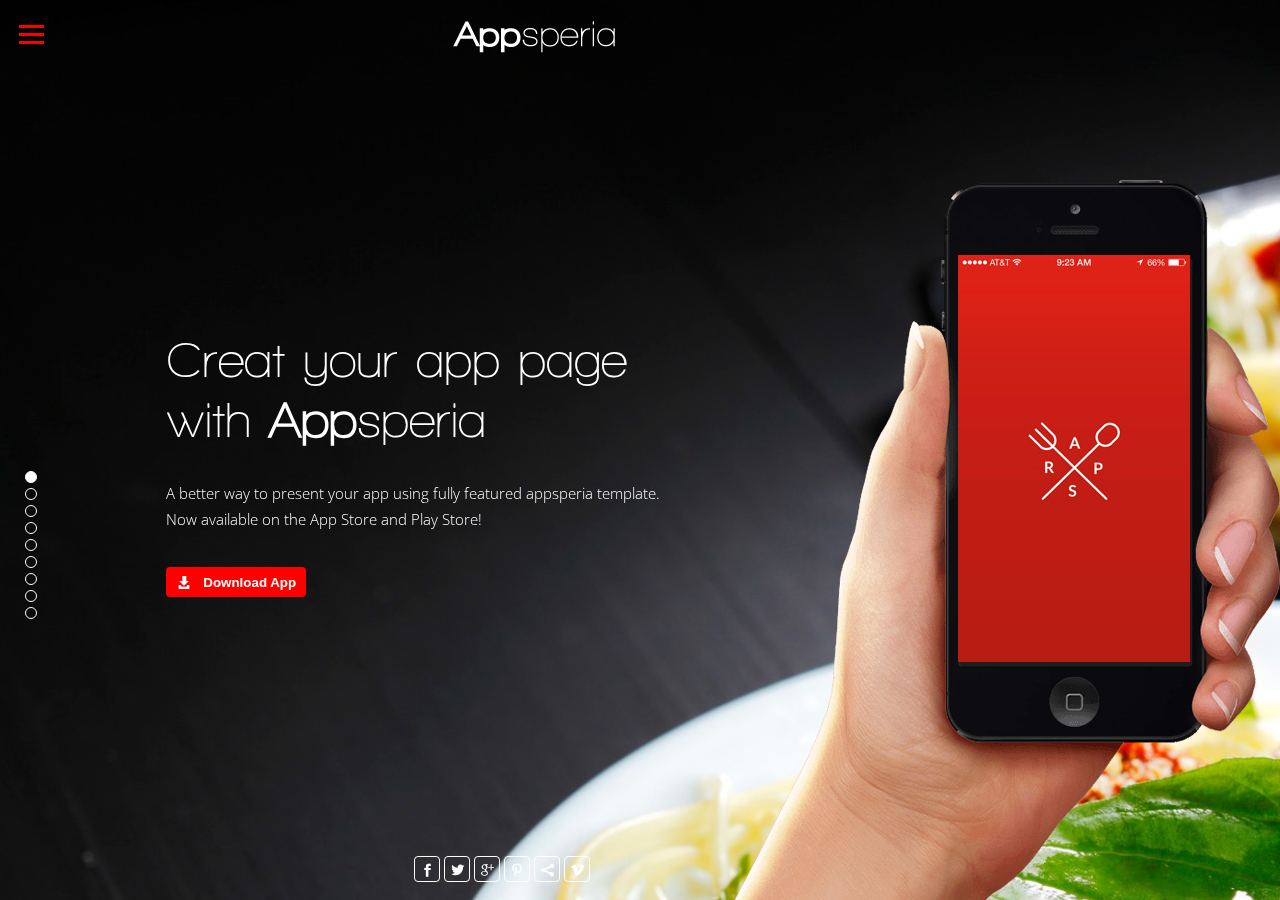
==== index.html @ 778b5b79 "fixing undefined variable" ====
<!DOCTYPE html>
<html lang="en">

<head>
    <meta charset="UTF-8">
    <meta http-equiv="X-UA-Compatible" content="IE=edge">
    <meta name="viewport" content="width=device-width, initial-scale=1.0">
    <title>Semester1 Project - AppSperia - App Landing Page</title>
    <link rel="stylesheet" href="css/style.css">
    <link rel="stylesheet" href="css/font/flaticon.css">
    <link href="https://fonts.googleapis.com/css?family=Open+Sans:100,300,400,600,700" rel="stylesheet" type="text/css">
    <!-- <script src="https://ajax.googleapis.com/ajax/libs/jquery/3.6.3/jquery.min.js"></script> -->
</head>

<body>
    <header id="header">
        <div class="menu_wrapper" id="menu_wrapper">
            <div class="div_menu"></div>
            <div class="div_menu"></div>
            <div class="div_menu"></div>
        </div>
        <div class="header_logo">
            <img src="images/logo.png" alt="">
        </div>
    </header>
    <nav id="menu_bar_nav">
        <div class="menu_bar">
            <div class="menu_logo"><img src="images/menu-logo.png" alt=""></div>
            <div class="menu_items">
                <div>

                    <a href="">
                        <span class="icons flaticon-house3"></span>Home</a>
                </div>
                <div>
                    <a href="">
                        <span class="icons flaticon-drawer1"></span>
                        Features
                    </a>
                </div>
                <div>

                    <a href="">
                        <span class="icons flaticon-key9"></span>
                        About
                    </a>
                </div>
                <div>
                    <a href=""><span class="icons flaticon-key9"></span>Video</a>
                </div>
                <div><a href=""><span class="icons flaticon-comment2"></span>Clients</a></div>
                <div><a href=""><span class="icons flaticon-camera19"></span>Screenshots</a></div>
                <div><a href=""><span class="icons flaticon-tag10"></span>Pricing</a></div>
                <div><a href=""><span class="icons flaticon-download11"></span>Download</a></div>
                <div><a href=""><span class="icons flaticon-small72"></span>Contact</a></div>
            </div>
        </div>
    </nav>

    <main>
        <!-- Phone with Hand and Phone Content -->
        <div class="phone_wrap">
            <div id="hand_phone"><img src="images/hand-mockup.png" alt=""></div>
            <div id="phone_content">
                <div id="phone_home">
                    <img class="img_ctn home active" id="home_img" src="images/1.jpg" alt="">
                    <img class="img_ctn features" id="features_img" src="images/2.jpg" alt="">
                    <img class="img_ctn about" id="about_img" src="images/3.jpg" alt="">
                    <img class="img_ctn video" id="video_img" src="images/4.jpg" alt="">
                    <img class="img_ctn feedback" id="feedback_img" src="images/5.jpg" alt="">
                    <img class="img_ctn screenshots" id="screenshots_img" src="images/7.jpg" alt="">
                    <img class="img_ctn pricing" id="pricing_img" src="images/3.jpg" alt="">
                    <img class="img_ctn download" id="download_img" src="images/6.jpg" alt="">
                    <img class="img_ctn contact" id="contact_img" src="images/1.jpg" alt="">
                </div>
            </div>
        </div>

        <ul id="section_dot">
            <li class="item home active" id="item_home"></li>
            <li class="item features" id="item_features"></li>
            <li class="item about" id="item_about"></li>
            <li class="item video" id="item_video"></li>
            <li class="item feedback" id="item_feedback"></li>
            <li class="item screenshots" id="item_screenshots"></li>
            <li class="item pricing" id="item_pricing"></li>
            <li class="item download" id="item_download"></li>
            <li class="item contact" id="item_contact"></li>
        </ul>
        <div id="main_content">
            <section class="home active" id="home_ctn">
                <h2>Creat your app page with <strong>App</strong>speria</h2>
                <p>A better way to present your app using fully featured appsperia template. <br>
                    Now available on the App Store and Play Store!
                </p>
                <button class="btn" id="download_btn">
                    <span class="icon flaticon-download7"></span>
                    Download App
                </button>
            </section>
            <section class="features" id="features_ctn">
                <h2>Amazing Features</h2>
                <p>Lorem ipsum dolor sit amet consectetur, adipisicing elit. Debitis sapiente, sed repudiandae obcaecati
                    consequatur aliquam soluta nulla, vero eligendi, voluptatem blanditiis. Totam vel ipsa magni. Error
                    asperiores vel atque dolorum?
                </p>
                <ul>
                    <li><a href="#">
                            <span class="icon flaticon-desktop1"></span>
                            Clean Design
                            <span class="tooltip_text icon flaticon-desktop1">Lorem ipsum dolor sit amet, consectetur
                                adipisicing elitr
                                eiciendis autem aperiam.
                                <span class="tooltip_bottom"></span>
                            </span>
                        </a></li>
                    <li><a href="#"><span class="icon flaticon-small62"></span>Dedicated Support
                            <span class="tooltip_text icon flaticon-small62">Lorem ipsum dolor sit amet, consectetur
                                adipisicing elitr
                                eiciendis autem aperiam.
                                <span class="tooltip_bottom"></span>
                            </span></a></li>
                    <li><a href="#"><span class="icon flaticon-adjust3"></span>Very customizable
                            <span class="tooltip_text icon flaticon-adjust3">Lorem ipsum dolor sit amet, consectetur
                                adipisicing elitr
                                eiciendis autem aperiam.
                                <span class="tooltip_bottom"></span>
                            </span></span></a></li>
                </ul>
                <ul>
                    <li><a href="#">
                            <span class="icon flaticon-interface19"></span>Well Documented
                            <span class="tooltip_text icon flaticon-interface19">Lorem ipsum dolor sit amet, consectetur
                                adipisicing elitr
                                eiciendis autem aperiam.
                                <span class="tooltip_bottom"></span>
                            </span>
                        </a>

                    </li>
                    <li><a href="#"><span class="icon flaticon-outlined3"></span>Multiple Demos
                            <span class="tooltip_text icon flaticon-outlined3">Lorem ipsum dolor sit amet, consectetur
                                adipisicing elitr
                                eiciendis autem aperiam.
                                <span class="tooltip_bottom"></span>
                            </span></a></li>
                    <li><a href="#"><span class="icon flaticon-lightbulb"></span>Amazing Features
                            <span class="tooltip_text icon flaticon-lightbulb">Lorem ipsum dolor sit amet, consectetur
                                adipisicing elitr
                                eiciendis autem aperiam.
                                <span class="tooltip_bottom"></span>
                            </span></span></a></li>
                </ul>
            </section>
            <section class="about" id="about_ctn">
                <h2>About <strong>App</strong>speria</h2>
                <ul>
                    <li class="about_li active_ctn" id="about_design">
                        <a href="#">
                            <span class="icon flaticon-lightbulb"></span>
                            <span>Design</span>
                        </a>
                    </li>
                    <li class="about_li" id="about_features"><a href="#">
                            <span class="icon flaticon-adjust3"></span>
                            <span>Features</span>
                        </a>
                    </li>
                    <li class="about_li" id="about_demos">
                        <a href="#">
                            <span class="icon flaticon-drawer1"></span>
                            <span>Demos</span>
                        </a>
                    </li>
                    <li class="about_li" id="about_elements">
                        <a href="#">
                            <span class="icon flaticon-laptop3"></span>
                            <span>Elements</span>
                        </a>
                    </li>
                    <li id="underscore_line"></li>
                </ul>
                <div class="about_subctn active_ctn" id="about_design_ctn">
                    <span class="icon flaticon-lightbulb">Good design doesn't date!</span>
                    <p>Lorem, ipsum dolor sit amet consectetur adipisicing elit. Error veritatis velit ullam
                        perspiciatis in hic quasi possimus aliquam natus reiciendis, molestiae voluptatibus accusamus
                        eveniet eum molestias nihil quas suscipit accusantium.</p>
                </div>
                <div class="about_subctn" id="about_features_ctn">
                    <p>Lorem ipsum dolor sit amet, consectetur adipisicing elit. Tempora similique excepturi obcaecati,
                        aiores nostrum esse illo in soluta.</p>
                    <div>
                        <span class="icon flaticon-desktop1">Unique Designs</span>
                        <span class="icon flaticon-outlined3">Multiple Demos</span>
                        <span class="icon flaticon-small62">Well Documented</span>
                        <span class="icon flaticon-lightbulb">Amazing Features</span>
                    </div>
                </div>
                <div class="about_subctn" id="about_demos_ctn">
                    <span class="icon flaticon-drawer1">Check out Appsperia's multiple demos!</span>
                    <p>Lorem ipsum dolor sit amet, consectetur adipisicing elit. Tempora similique excepturi obcaecati,
                        maiores nostrum esse illo in soluta at saepe perspiciatis eos quasi laudantium sunt ad quaerat
                        ipsum dolor sit amet, consectetur adipisicing elit?</p>
                </div>
                <div class="about_subctn" id="about_elements_ctn">
                    <p>Lorem ipsum dolor sit amet, consectetur adipisicing elit. Tempora similique excepturi obcaecati,
                        aiores nostrum esse illo in soluta.</p>
                    <div>
                        <span class="icon flaticon-desktop1">Content Boxes</span>
                        <span class="icon flaticon-outlined3">Carousels & Sliders</span>
                        <span class="icon flaticon-small62">Extended Tabs</span>
                        <span class="icon flaticon-lightbulb">Contact Form</span>
                    </div>
                </div>
            </section>
            <section class="video" id="video_ctn">
                <h2><strong>Video</strong> <span>presentation</span></h2>
                <iframe src="https://player.vimeo.com/video/33790882?title=0&byline=0&portrait=0&color=e02217"
                    width="500" height="281">
                </iframe>
            </section>
            <section class="feedback" id="feedback_ctn">
                <h2>Clients feedbacks</h2>
                <div class="client_fb">
                    <div class="client1 fb_active default_client" id="client1_fb">
                        <p>Lorem ipsum dolor sit amet, consectetur adipisicing elit. Libero dolores omnis illum,
                            voluptates fugiat incidunt, consectetur aspernatur rerum. Consequatur obcaecati, facere
                            iusto alias nostrum officiis modi eum perspiciatis.
                        </p>
                        <span class="client_name"><strong>Mark Williams</strong> - Developer</span>
                        <span class="client_stars">
                            <span class="icon flaticon-little27"></span>
                            <span class="icon flaticon-little27"></span>
                            <span class="icon flaticon-half3"></span>
                            <span class="icon flaticon-fivepointed"></span>
                            <span class="icon flaticon-fivepointed"></span>
                        </span>
                    </div>
                    <div class="client2" id="client2_fb">
                        <p>Lorem ipsum dolor sit amet, consectetur adipisicing elit. Libero dolores omnis illum,
                            voluptates fugiat incidunt, consectetur aspernatur rerum. Consequatur obcaecati, facere
                            iusto alias nostrum officiis modi eum perspiciatis.
                        </p>
                        <span class="client_name"><strong>Andreas Bosch</strong> - CEO</span>
                        <span class="client_stars">
                            <span class="icon flaticon-little27"></span>
                            <span class="icon flaticon-little27"></span>
                            <span class="icon flaticon-little27"></span>
                            <span class="icon flaticon-little27"></span>
                            <span class="icon flaticon-fivepointed"></span>
                        </span>
                    </div>
                    <div class="client3" id="client3_fb">
                        <p>Lorem ipsum dolor sit amet, consectetur adipisicing elit. Libero dolores omnis illum,
                            voluptates fugiat incidunt, consectetur aspernatur rerum. Consequatur obcaecati, facere
                            iusto alias nostrum officiis modi eum perspiciatis.
                        </p>
                        <span class="client_name"><strong>Michael Speria</strong> - Manager</span>
                        <span class="client_stars">
                            <span class="icon flaticon-little27"></span>
                            <span class="icon flaticon-little27"></span>
                            <span class="icon flaticon-little27"></span>
                            <span class="icon flaticon-fivepointed"></span>
                            <span class="icon flaticon-fivepointed"></span>
                        </span>
                    </div>
                </div>
                <ul class="fb_client_controls" id="fb_client_controls">
                    <li class="client1 fb_active" id="id_client1"></li>
                    <li class="client2" id="id_client2"></li>
                    <li class="client3" id="id_client3"></li>
                </ul>

            </section>
            <section class="screenshots" id="screenshots_ctn">
                <p>Screenshots</p>
            </section>
            <section class="pricing" id="pricing_ctn">
                <p>Pricing</p>
            </section>
            <section class="download" id="download_ctn">
                <h2><b>Download</b> the app</h2>
                <p>A better way to present your app using fully featured appsperia template. <br>
                    Now available on the App Store and Play Store!
                </p>

                <button class="btn">
                    <span class="icon appstore"></span>
                    App Store
                </button>
                <button class="btn">
                    <span class="icon playstore"></span>
                    Play Store
                </button>

            </section>
            <section class="contact" id="contact_ctn">
                <h2><b>Get</b> in touch</h2>
                <ul>
                    <li>
                        <span class="icon flaticon-telephone1">Call Us now</span>
                        <div class="tooltip_text">
                            <span class="icon flaticon-telephone1"></span>
                            <p>
                                <span>Support: +01800.300.381</span>
                                <span>Marketing: +01 800.300.381</span>
                                <span>Manager: +01 800.300.381</span>
                            </p>
                            <span class="tooltip_arrow"></span>
                        </div>
                    </li>
                    <li>
                        <span class="icon flaticon-map5">See our location</span>
                        <div class="tooltip_text">
                            <span class="icon flaticon-map5"></span>
                            <p>
                                2819-2835 Florence Ave, Huntington Park, CA 90255
                                <a href="https://www.google.com/maps/dir/33.9736437,-118.2192335/" target="_blank">View
                                    Map</a>
                            </p>
                            <span class="tooltip_arrow"></span>

                        </div>
                    </li>
                </ul>
                <ul>
                    <li>
                        <span class="icon flaticon-cursor7">Official Website</span>
                        <div class="tooltip_text">
                            <span class="icon flaticon-cursor7"></span>
                            <p>
                                <a href="www.appsperia.net">www.appsperia.net</a>
                            </p>
                            <span class="tooltip_arrow"></span>
                        </div>
                    </li>
                    <li>
                        <span class="icon flaticon-mail9">Send Email</span>
                        <div class="tooltip_text">
                            <span class="icon flaticon-mail9"></span>
                            <p>
                                <span>contact@mail.com</span>
                                <span>office@mail.com</span>
                                <span>support@mail.com</span>
                            </p>
                            <span class="tooltip_arrow"></span>

                        </div>
                    </li>
                </ul>
                <form action="" id="contact_form">

                </form>
            </section>
        </div>


    </main>

    <div id="footer">
        <div class="footer_wrapper">
            <div class="footer_menu">
                <div class="div_menu"></div>
                <div class="div_menu"></div>
                <div class="div_menu"></div>
            </div>
            <div id="social-icons">
                <ul>
                    <li><a href=""><i class="flaticon-facebook6"></i></a> </li>
                    <li><a href=""><i class="flaticon-social19"></i></a> </li>
                    <li><a href=""><i class="flaticon-google16"></i></a> </li>
                    <li><a href=""><i class="flaticon-social40"></i></a> </li>
                    <li><a href=""><i class="flaticon-social7"></i></a> </li>
                    <li><a href=""><i class="flaticon-logo3"></i></a> </li>
                </ul>
            </div>
        </div>
    </div>
    <script src="./scripts/app.js" type="module"></script>

</body>

</html>
---- css/style.css ----
#header {
  display: flex;
  position: absolute;
}
#header .menu_wrapper {
  margin: 20px;
  margin-left: 14px;
  margin-right: 150px;
}
#header .menu_wrapper div {
  width: 25px;
  height: 3px;
  background-color: red;
  margin: 5px;
}
#header .header_logo {
  margin-top: 15px;
  margin-left: 250px;
}
#menu_bar_nav {
  flex: 1;
  height: 100%;
  display: none;
}
#menu_bar_nav .menu_bar {
  z-index: 2;
  background-color: red;
  display: flex;
  flex-direction: column;
  row-gap: 30px;
  width: 240px;
}
#menu_bar_nav .menu_bar .menu_logo {
  display: flex;
  justify-content: center;
  margin-top: 30px;
}
#menu_bar_nav .menu_bar .menu_items {
  display: flex;
  flex-direction: column;
  row-gap: 30px;
  margin-top: 30px;
}
#menu_bar_nav .menu_bar .menu_items div {
  margin: 0px;
}
#menu_bar_nav .menu_bar .menu_items div a {
  text-decoration: none;
  text-transform: uppercase;
  color: white;
  font-weight: 600px;
  padding: 0 25px;
  font-family: Open Sans;
  font-size: 13px;
  font-weight: 700;
}
#menu_bar_nav .menu_bar .menu_items div a span {
  padding-left: 0px;
  padding-right: 25px;
  color: white;
}
#footer {
  display: flex;
  position: absolute;
}
#footer .footer_wrapper {
  position: fixed;
  bottom: 2%;
  display: flex;
}
#footer .footer_wrapper .footer_menu {
  margin: 20px;
  margin-left: 14px;
  margin-right: 150px;
}
#footer .footer_wrapper .footer_menu div {
  width: 25px;
  height: 3px;
  margin: 5px;
  display: none;
}
#footer .footer_wrapper #social-icons {
  margin-top: 15px;
  margin-left: 250px;
}
#footer .footer_wrapper #social-icons ul {
  display: block;
  padding: 0;
  margin: 0;
  list-style-type: none;
}
#footer .footer_wrapper #social-icons ul li {
  display: inline-block;
}
#footer .footer_wrapper #social-icons ul li a {
  font-size: 28px;
  color: white;
  text-decoration: none;
  transition: 0.3s;
}
#footer .footer_wrapper #social-icons ul li a i {
  font-style: normal;
  font-weight: normal;
  opacity: 1;
  display: block;
  font-variant: normal;
  font-size: 13px;
  border: 1px solid white;
  border-radius: 4px;
  width: 24px;
  height: 24px;
  text-align: center;
  line-height: 27px;
  text-transform: none;
}
@media (min-width: 870px) {
  main .phone_wrap {
    position: relative;
    right: 100px;
  }
  main .phone_wrap #hand_phone {
    position: fixed;
    top: 20%;
    right: 0;
    left: auto;
  }
  main .phone_wrap #phone_content {
    position: fixed;
    top: 20%;
    right: 15%;
    left: auto;
    margin-top: 75px;
    margin-right: 90px;
  }
  main .phone_wrap #phone_content .active {
    display: block;
  }
  main .phone_wrap #phone_content img {
    display: none;
  }
}
@media (max-width: 870px) {
  main .phone_wrap {
    display: none;
  }
}
@media screen and (max-width: 480px) {
  #header {
    left: 0%;
    justify-content: space-between;
    width: 100%;
  }
  #header .menu_wrapper {
    margin-right: unset;
  }
  #header .header_logo {
    margin-left: auto;
    margin-right: auto;
  }
  main #section_dot {
    display: none;
  }
  main #main_content {
    left: 15%;
  }
  main #main_content section h2 {
    text-align: center;
  }
  main #main_content section button#download_btn {
    display: block;
    margin: auto;
  }
  main #main_content section.about ul {
    font-size: 3vw;
  }
  main #main_content section.contact ul {
    margin-right: 30px;
  }
  main #main_content section.contact #submit_btn {
    display: block;
    margin-left: auto;
    margin-right: auto;
  }
  #footer .footer_wrapper {
    width: 100%;
  }
  #footer .footer_wrapper .footer_menu {
    display: none;
  }
  #footer .footer_wrapper #social-icons {
    display: flex;
    justify-content: center;
    width: 100%;
    margin-left: unset;
  }
}
@font-face {
  font-family: 'walkway_semiboldregular';
  src: url('font/Walkway_SemiBold-webfont.woff') format('woff');
  font-weight: normal;
  font-style: normal;
}
@font-face {
  font-family: 'walkway_ultraboldregular';
  src: url('font/Walkway_UltraBold-webfont.woff') format('woff');
  font-weight: normal;
  font-style: normal;
}
* {
  scroll-behavior: smooth;
}
html,
body {
  height: 100%;
  margin: 0;
  padding: 0;
}
body {
  background: url(../images/bg.jpg);
  background-repeat: no-repeat;
  background-size: cover;
  color: #333;
  font-family: Open Sans;
  overflow: hidden;
  height: 100vh;
}
h1,
h2,
h3 {
  color: white;
  margin-bottom: 30px;
  font-size: 50px;
  font-weight: normal;
  font-family: 'walkway_semiboldregular';
  line-height: 1.2;
  margin-top: 20px;
}
main {
  position: relative;
}
main #section_dot {
  position: fixed;
  top: 50%;
  margin-left: 5px;
  z-index: 1;
  list-style-type: none;
}
main #section_dot .active {
  background-color: white;
}
main #section_dot li {
  border: 1px solid white;
  border-radius: 50%;
  width: 10px;
  height: 10px;
  margin-left: -20px;
  margin-top: 5px;
}
main #main_content {
  position: fixed;
  top: 30%;
  left: 23%;
  height: 100vh;
  overflow: hidden;
}
main #main_content section {
  width: 500px;
  font-family: Open Sans;
  font-weight: 300;
  font-size: 15px;
  color: white;
  padding-top: 40px;
  display: block;
  height: 100vh;
}
main #main_content section p {
  line-height: 26px;
}
main #main_content section h2 {
  font-size: 50px;
  font-weight: normal;
  font-family: 'walkway_semiboldregular';
  margin-bottom: 30px;
}
main #main_content section .btn:hover {
  background-color: white;
  color: black;
}
main #main_content section .btn:hover span {
  color: black;
}
main #main_content section button {
  background-color: red;
  border-radius: 4px;
  color: white;
  width: 140px;
  height: 30px;
  border: none;
  font-weight: bold;
  margin-top: 20px;
}
main #main_content section button span {
  margin-right: 10px;
}
@media screen and (max-width: 480px) {
  main #main_content section {
    max-width: 300px;
  }
  main #main_content section h2 {
    font-size: 9vw;
  }
}
main #main_content section.features ul {
  margin-left: -50px;
  float: left;
  list-style-type: none;
}
main #main_content section.features ul li {
  margin: 10px;
}
main #main_content section.features ul li a:hover .tooltip_text {
  visibility: visible;
}
main #main_content section.features ul li a {
  text-decoration: none;
  color: white;
  position: relative;
}
main #main_content section.features ul li a span,
main #main_content section.features ul li a .tooltip_text::before {
  color: #E02217;
  font-weight: normal;
  line-height: 20px;
}
main #main_content section.features ul li a .tooltip_text::before {
  font-size: x-large;
}
main #main_content section.features ul li a .tooltip_text {
  visibility: hidden;
  width: 300px;
  background: black;
  opacity: 0.9;
  color: #fff;
  text-align: left;
  border-radius: 6px;
  padding: 5px;
  z-index: 1;
  position: absolute;
  bottom: 100%;
  left: 50%;
  margin: 0 0 10px -167px;
  border-bottom: 10px solid white;
}
main #main_content section.features ul li a .tooltip_text .tooltip_bottom {
  position: absolute;
  display: block;
  bottom: -20px;
  left: 167px;
  width: 0px;
  height: 0px;
  border-left: 10px solid transparent;
  border-right: 10px solid transparent;
  border-top: 10px solid white;
}
main #main_content section.about ul {
  margin: 0;
  margin-bottom: 30px;
  padding: 0;
  display: flex;
  justify-content: space-evenly;
  list-style-type: none;
  background-color: black;
  height: 60px;
  align-items: stretch;
  flex-wrap: wrap;
  align-content: center;
  position: relative;
}
main #main_content section.about ul li.about_li a {
  text-decoration: none;
}
main #main_content section.about ul li.about_li a span.icon {
  padding: 5px;
  color: red;
}
main #main_content section.about ul li.about_li a span {
  color: white;
}
main #main_content section.about ul #underscore_line {
  position: absolute;
  border-bottom: 4px solid red;
  width: 25%;
  bottom: 0px;
  left: 0;
}
main #main_content section.about .about_subctn {
  display: none;
}
main #main_content section.about .active_ctn {
  display: block;
}
main #main_content section.about div#about_design_ctn span.icon::before,
main #main_content section.about div#about_demos_ctn span.icon::before,
main #main_content section.about div#about_features_ctn span.icon::before,
main #main_content section.about div#about_elements_ctn span.icon::before {
  padding: 8px;
  padding-left: 0;
  margin-top: 20px;
  color: red;
}
main #main_content section.about div#about_features_ctn div span,
main #main_content section.about div#about_elements_ctn div span {
  display: inline-block;
  width: 49%;
  line-height: 26px;
}
main #main_content section.feedback .client_fb {
  display: flex;
  transition: transform 350ms ease-in-out;
}
main #main_content section.feedback .client_fb .default_client {
  display: block;
}
main #main_content section.feedback .client_fb div {
  min-width: 100%;
}
main #main_content section.feedback .client_fb div span.client_name {
  font-family: 'walkway_ultraboldregular';
}
main #main_content section.feedback .client_fb div span.client_name strong {
  font-family: 'walkway_ultraboldregular';
}
main #main_content section.feedback .client_fb div span.client_stars {
  float: right;
  color: red;
}
main #main_content section.feedback #fb_client_controls {
  list-style-type: none;
  margin-left: -40px;
}
main #main_content section.feedback #fb_client_controls .fb_active {
  background-color: white;
}
main #main_content section.feedback #fb_client_controls li {
  display: inline-block;
  border: 1px solid white;
  border-radius: 50%;
  width: 10px;
  height: 10px;
  margin-right: 10px;
}
main #main_content section.download button {
  padding-bottom: 10px;
  height: 40px;
}
main #main_content section.download button .icon {
  display: inline-block;
  width: 17px;
  height: 20px;
}
main #main_content section.download button .appstore {
  background: url('../images/appstore.png');
}
main #main_content section.download button .playstore {
  background: url('../images/playstore.png');
}
main #main_content section.contact ul {
  list-style-type: none;
  font-size: normal;
  float: left;
  padding: 0;
  margin-right: 50px;
}
main #main_content section.contact ul li {
  position: relative;
  margin-bottom: 10px;
}
main #main_content section.contact ul li span::before {
  color: red;
  margin-right: 5px;
}
main #main_content section.contact ul li div.tooltip_text {
  visibility: hidden;
  background-color: black;
  opacity: 0.9;
  z-index: 1;
  display: flex;
  justify-content: space-evenly;
  align-items: center;
  position: relative;
  border-bottom: 10px solid white;
  width: 280px;
  position: absolute;
  bottom: 100%;
  margin: 15px 0;
  left: -70px;
}
main #main_content section.contact ul li div.tooltip_text span.icon::before {
  font-size: xx-large;
  margin-right: 15px;
  margin-left: 10px;
}
main #main_content section.contact ul li div.tooltip_text span {
  display: block;
}
main #main_content section.contact ul li div.tooltip_text p {
  margin: 20px;
  font-size: 15px;
}
main #main_content section.contact ul li div.tooltip_text p a {
  text-decoration: none;
  color: white;
  font-weight: 900;
}
main #main_content section.contact ul li div.tooltip_text p a:hover {
  color: red;
}
main #main_content section.contact ul li div.tooltip_text span.tooltip_arrow {
  display: block;
  position: absolute;
  bottom: -20px;
  border-top: 10px solid white;
  border-left: 10px solid transparent;
  border-right: 10px solid transparent;
}
main #main_content section.contact ul li:hover .tooltip_text {
  visibility: visible;
}
main #main_content section.contact #contact_form {
  float: left;
  margin-top: 30px;
  width: 100%;
}
main #main_content section.contact #contact_form input,
main #main_content section.contact #contact_form textarea {
  float: left;
  width: 47%;
  border-radius: 4px;
  border: none;
  box-sizing: border-box;
  color: #fff;
  outline: none;
  padding: 10px;
  margin-right: 3%;
  margin-bottom: 10px;
  background-color: rgba(0, 0, 0, 0.3);
  font-size: 13px;
  font-weight: 300;
}
main #main_content section.contact #contact_form textarea {
  width: 97%;
  height: 70px;
  resize: none;
}
@media (min-width: 1400px) {
  main .phone_wrap #hand_phone {
    position: fixed;
    top: 20%;
    right: 15%;
    left: auto;
  }
  main .phone_wrap #phone_content {
    position: fixed;
    top: 20%;
    right: 15%;
    left: auto;
    margin-top: 75px;
    margin-right: 90px;
  }
  main .phone_wrap #phone_content .active {
    display: block;
  }
  main .phone_wrap #phone_content img {
    display: none;
  }
}
@media (min-width: 870px) and (max-width: 1400px) {
  main .phone_wrap #hand_phone {
    position: fixed;
    top: 20%;
    right: 0;
    left: auto;
  }
  main .phone_wrap #phone_content {
    position: fixed;
    top: 20%;
    right: 0;
    left: auto;
    margin-top: 75px;
    margin-right: 90px;
  }
  main .phone_wrap #phone_content .active {
    display: block;
  }
  main .phone_wrap #phone_content img {
    display: none;
  }
  main #main_content {
    left: 13%;
  }
}
@media (max-width: 870px) {
  main .phone_wrap {
    display: none;
  }
  main #section_dot {
    display: none;
  }
}
@media screen and (max-width: 480px) {
  #header {
    left: 0%;
    justify-content: space-between;
    width: 100%;
  }
  #header .menu_wrapper {
    margin-right: unset;
  }
  #header .header_logo {
    margin-left: auto;
    margin-right: auto;
  }
  main #section_dot {
    display: none;
  }
  main #main_content {
    left: 15%;
  }
  main #main_content section h2 {
    text-align: center;
  }
  main #main_content section button#download_btn {
    display: block;
    margin: auto;
  }
  main #main_content section.about ul {
    font-size: 3vw;
  }
  main #main_content section.contact ul {
    margin-right: 30px;
  }
  main #main_content section.contact #submit_btn {
    display: block;
    margin-left: auto;
    margin-right: auto;
  }
  #footer .footer_wrapper {
    width: 100%;
  }
  #footer .footer_wrapper .footer_menu {
    display: none;
  }
  #footer .footer_wrapper #social-icons {
    display: flex;
    justify-content: center;
    width: 100%;
    margin-left: unset;
  }
}
---- css/font/flaticon.css ----
@font-face {
	font-family: "Flaticon";
	src: url("flaticon.eot");
	src: url("flaticon.eot#iefix") format("embedded-opentype"),
	url("flaticon.woff") format("woff"),
	url("flaticon.ttf") format("truetype"),
	url("flaticon.svg") format("svg");
	font-weight: normal;
	font-style: normal;
}
[class^="flaticon-"]:before, [class*=" flaticon-"]:before,
[class^="flaticon-"]:after, [class*=" flaticon-"]:after {   
	font-family: Flaticon;

}.flaticon-2x2:before {
	content: "\e000";
}
.flaticon-3x3:before {
	content: "\e001";
}
.flaticon-adjust2:before {
	content: "\e002";
}
.flaticon-adjust3:before {
	content: "\e003";
}
.flaticon-archive5:before {
	content: "\e004";
}
.flaticon-arrow100:before {
	content: "\e005";
}
.flaticon-arrow103:before {
	content: "\e006";
}
.flaticon-arrow105:before {
	content: "\e007";
}
.flaticon-arrow106:before {
	content: "\e008";
}
.flaticon-arrow61:before {
	content: "\e009";
}
.flaticon-arrow68:before {
	content: "\e00a";
}
.flaticon-arrow69:before {
	content: "\e00b";
}
.flaticon-arrow70:before {
	content: "\e00c";
}
.flaticon-arrow71:before {
	content: "\e00d";
}
.flaticon-arrow72:before {
	content: "\e00e";
}
.flaticon-arrow74:before {
	content: "\e00f";
}
.flaticon-arrow75:before {
	content: "\e010";
}
.flaticon-arrow76:before {
	content: "\e011";
}
.flaticon-arrow83:before {
	content: "\e012";
}
.flaticon-arrow84:before {
	content: "\e013";
}
.flaticon-arrow85:before {
	content: "\e014";
}
.flaticon-arrow86:before {
	content: "\e015";
}
.flaticon-arrow87:before {
	content: "\e016";
}
.flaticon-arrow88:before {
	content: "\e017";
}
.flaticon-arrow89:before {
	content: "\e018";
}
.flaticon-arrow90:before {
	content: "\e019";
}
.flaticon-arrow91:before {
	content: "\e01a";
}
.flaticon-arrow93:before {
	content: "\e01b";
}
.flaticon-arrow94:before {
	content: "\e01c";
}
.flaticon-arrow96:before {
	content: "\e01d";
}
.flaticon-arrow97:before {
	content: "\e01e";
}
.flaticon-arrow98:before {
	content: "\e01f";
}
.flaticon-arrow99:before {
	content: "\e020";
}
.flaticon-arrows6:before {
	content: "\e021";
}
.flaticon-black33:before {
	content: "\e022";
}
.flaticon-black64:before {
	content: "\e023";
}
.flaticon-black66:before {
	content: "\e024";
}
.flaticon-black67:before {
	content: "\e025";
}
.flaticon-black70:before {
	content: "\e026";
}
.flaticon-black73:before {
	content: "\e027";
}
.flaticon-blocked:before {
	content: "\e028";
}
.flaticon-blogger1:before {
	content: "\e029";
}
.flaticon-blogger2:before {
	content: "\e02a";
}
.flaticon-book23:before {
	content: "\e02b";
}
.flaticon-box9:before {
	content: "\e02c";
}
.flaticon-camera19:before {
	content: "\e02d";
}
.flaticon-chat3:before {
	content: "\e02e";
}
.flaticon-check2:before {
	content: "\e02f";
}
.flaticon-chevron9:before {
	content: "\e030";
}
.flaticon-circle10:before {
	content: "\e031";
}
.flaticon-circle11:before {
	content: "\e032";
}
.flaticon-circle8:before {
	content: "\e033";
}
.flaticon-circular3:before {
	content: "\e034";
}
.flaticon-circular4:before {
	content: "\e035";
}
.flaticon-circular6:before {
	content: "\e036";
}
.flaticon-circular7:before {
	content: "\e037";
}
.flaticon-circular8:before {
	content: "\e038";
}
.flaticon-circular9:before {
	content: "\e039";
}
.flaticon-close11:before {
	content: "\e03a";
}
.flaticon-close9:before {
	content: "\e03b";
}
.flaticon-cloud26:before {
	content: "\e03c";
}
.flaticon-cogs:before {
	content: "\e03d";
}
.flaticon-comment2:before {
	content: "\e03e";
}
.flaticon-compass8:before {
	content: "\e03f";
}
.flaticon-condense:before {
	content: "\e040";
}
.flaticon-condensing:before {
	content: "\e041";
}
.flaticon-cone1:before {
	content: "\e042";
}
.flaticon-cone2:before {
	content: "\e043";
}
.flaticon-contacts1:before {
	content: "\e044";
}
.flaticon-cross8:before {
	content: "\e045";
}
.flaticon-cursor7:before {
	content: "\e046";
}
.flaticon-dark9:before {
	content: "\e047";
}
.flaticon-delicious1:before {
	content: "\e048";
}
.flaticon-desktop1:before {
	content: "\e049";
}
.flaticon-document9:before {
	content: "\e04a";
}
.flaticon-documents2:before {
	content: "\e04b";
}
.flaticon-documents:before {
	content: "\e04c";
}
.flaticon-double4:before {
	content: "\e04d";
}
.flaticon-double5:before {
	content: "\e04e";
}
.flaticon-double7:before {
	content: "\e04f";
}
.flaticon-down10:before {
	content: "\e050";
}
.flaticon-down11:before {
	content: "\e051";
}
.flaticon-down4:before {
	content: "\e052";
}
.flaticon-download11:before {
	content: "\e053";
}
.flaticon-download7:before {
	content: "\e054";
}
.flaticon-drawer1:before {
	content: "\e055";
}
.flaticon-dribble:before {
	content: "\e056";
}
.flaticon-earphones1:before {
	content: "\e057";
}
.flaticon-empty10:before {
	content: "\e058";
}
.flaticon-error2:before {
	content: "\e059";
}
.flaticon-error3:before {
	content: "\e05a";
}
.flaticon-error4:before {
	content: "\e05b";
}
.flaticon-error5:before {
	content: "\e05c";
}
.flaticon-error6:before {
	content: "\e05d";
}
.flaticon-exclamation1:before {
	content: "\e05e";
}
.flaticon-expand9:before {
	content: "\e05f";
}
.flaticon-facebook6:before {
	content: "\e060";
}
.flaticon-facebook7:before {
	content: "\e061";
}
.flaticon-film9:before {
	content: "\e062";
}
.flaticon-fivepointed:before {
	content: "\e063";
}
.flaticon-flickr1:before {
	content: "\e064";
}
.flaticon-flickr4:before {
	content: "\e065";
}
.flaticon-folder22:before {
	content: "\e066";
}
.flaticon-full9:before {
	content: "\e067";
}
.flaticon-genius:before {
	content: "\e068";
}
.flaticon-google15:before {
	content: "\e069";
}
.flaticon-google16:before {
	content: "\e06a";
}
.flaticon-group2:before {
	content: "\e06b";
}
.flaticon-half3:before {
	content: "\e06c";
}
.flaticon-heart19:before {
	content: "\e06d";
}
.flaticon-high7:before {
	content: "\e06e";
}
.flaticon-house3:before {
	content: "\e06f";
}
.flaticon-house4:before {
	content: "\e070";
}
.flaticon-icon2:before {
	content: "\e071";
}
.flaticon-info9:before {
	content: "\e072";
}
.flaticon-interface19:before {
	content: "\e073";
}
.flaticon-key9:before {
	content: "\e074";
}
.flaticon-laptop3:before {
	content: "\e075";
}
.flaticon-left12:before {
	content: "\e076";
}
.flaticon-lightbulb:before {
	content: "\e077";
}
.flaticon-linkedin2:before {
	content: "\e078";
}
.flaticon-linkedin5:before {
	content: "\e079";
}
.flaticon-links1:before {
	content: "\e07a";
}
.flaticon-links2:before {
	content: "\e07b";
}
.flaticon-list14:before {
	content: "\e07c";
}
.flaticon-little10:before {
	content: "\e07d";
}
.flaticon-little11:before {
	content: "\e07e";
}
.flaticon-little12:before {
	content: "\e07f";
}
.flaticon-little13:before {
	content: "\e080";
}
.flaticon-little14:before {
	content: "\e081";
}
.flaticon-little16:before {
	content: "\e082";
}
.flaticon-little17:before {
	content: "\e083";
}
.flaticon-little18:before {
	content: "\e084";
}
.flaticon-little19:before {
	content: "\e085";
}
.flaticon-little20:before {
	content: "\e086";
}
.flaticon-little21:before {
	content: "\e087";
}
.flaticon-little22:before {
	content: "\e088";
}
.flaticon-little23:before {
	content: "\e089";
}
.flaticon-little26:before {
	content: "\e08a";
}
.flaticon-little27:before {
	content: "\e08b";
}
.flaticon-little3:before {
	content: "\e08c";
}
.flaticon-little4:before {
	content: "\e08d";
}
.flaticon-little5:before {
	content: "\e08e";
}
.flaticon-little6:before {
	content: "\e08f";
}
.flaticon-little7:before {
	content: "\e090";
}
.flaticon-little9:before {
	content: "\e091";
}
.flaticon-lock11:before {
	content: "\e092";
}
.flaticon-lock12:before {
	content: "\e093";
}
.flaticon-lock7:before {
	content: "\e094";
}
.flaticon-logo3:before {
	content: "\e095";
}
.flaticon-logo4:before {
	content: "\e096";
}
.flaticon-low6:before {
	content: "\e097";
}
.flaticon-mail9:before {
	content: "\e098";
}
.flaticon-map5:before {
	content: "\e099";
}
.flaticon-map7:before {
	content: "\e09a";
}
.flaticon-menu7:before {
	content: "\e09b";
}
.flaticon-menu8:before {
	content: "\e09c";
}
.flaticon-menu9:before {
	content: "\e09d";
}
.flaticon-microphone9:before {
	content: "\e09e";
}
.flaticon-mic:before {
	content: "\e09f";
}
.flaticon-mini10:before {
	content: "\e0a0";
}
.flaticon-mini11:before {
	content: "\e0a1";
}
.flaticon-mini12:before {
	content: "\e0a2";
}
.flaticon-mini1:before {
	content: "\e0a3";
}
.flaticon-mini2:before {
	content: "\e0a4";
}
.flaticon-mini3:before {
	content: "\e0a5";
}
.flaticon-mini4:before {
	content: "\e0a6";
}
.flaticon-mini5:before {
	content: "\e0a7";
}
.flaticon-mini6:before {
	content: "\e0a8";
}
.flaticon-mini7:before {
	content: "\e0a9";
}
.flaticon-mini8:before {
	content: "\e0aa";
}
.flaticon-mini9:before {
	content: "\e0ab";
}
.flaticon-mini:before {
	content: "\e0ac";
}
.flaticon-minus11:before {
	content: "\e0ad";
}
.flaticon-minus6:before {
	content: "\e0ae";
}
.flaticon-move8:before {
	content: "\e0af";
}
.flaticon-mute2:before {
	content: "\e0b0";
}
.flaticon-mute4:before {
	content: "\e0b1";
}
.flaticon-myspace1:before {
	content: "\e0b2";
}
.flaticon-myspace2:before {
	content: "\e0b3";
}
.flaticon-myspace3:before {
	content: "\e0b4";
}
.flaticon-new6:before {
	content: "\e0b5";
}
.flaticon-outlined3:before {
	content: "\e0b6";
}
.flaticon-outlined4:before {
	content: "\e0b7";
}
.flaticon-paperclip3:before {
	content: "\e0b8";
}
.flaticon-pause5:before {
	content: "\e0b9";
}
.flaticon-pencil10:before {
	content: "\e0ba";
}
.flaticon-pencil12:before {
	content: "\e0bb";
}
.flaticon-pencil9:before {
	content: "\e0bc";
}
.flaticon-picassa2:before {
	content: "\e0bd";
}
.flaticon-picassa:before {
	content: "\e0be";
}
.flaticon-pinterest6:before {
	content: "\e0bf";
}
.flaticon-pinterest8:before {
	content: "\e0c0";
}
.flaticon-plus7:before {
	content: "\e0c1";
}
.flaticon-present1:before {
	content: "\e0c2";
}
.flaticon-profile:before {
	content: "\e0c3";
}
.flaticon-prohibited1:before {
	content: "\e0c4";
}
.flaticon-pushpin1:before {
	content: "\e0c5";
}
.flaticon-question3:before {
	content: "\e0c6";
}
.flaticon-quotations1:before {
	content: "\e0c7";
}
.flaticon-quotations2:before {
	content: "\e0c8";
}
.flaticon-quotations:before {
	content: "\e0c9";
}
.flaticon-refresh7:before {
	content: "\e0ca";
}
.flaticon-right17:before {
	content: "\e0cb";
}
.flaticon-screen:before {
	content: "\e0cc";
}
.flaticon-screwdriver3:before {
	content: "\e0cd";
}
.flaticon-search7:before {
	content: "\e0ce";
}
.flaticon-selected:before {
	content: "\e0cf";
}
.flaticon-share16:before {
	content: "\e0d0";
}
.flaticon-share6:before {
	content: "\e0d1";
}
.flaticon-shopping9:before {
	content: "\e0d2";
}
.flaticon-simple30:before {
	content: "\e0d3";
}
.flaticon-simple31:before {
	content: "\e0d4";
}
.flaticon-single:before {
	content: "\e0d5";
}
.flaticon-small62:before {
	content: "\e0d6";
}
.flaticon-small63:before {
	content: "\e0d7";
}
.flaticon-small64:before {
	content: "\e0d8";
}
.flaticon-small65:before {
	content: "\e0d9";
}
.flaticon-small66:before {
	content: "\e0da";
}
.flaticon-small67:before {
	content: "\e0db";
}
.flaticon-small68:before {
	content: "\e0dc";
}
.flaticon-small69:before {
	content: "\e0dd";
}
.flaticon-small70:before {
	content: "\e0de";
}
.flaticon-small71:before {
	content: "\e0df";
}
.flaticon-small72:before {
	content: "\e0e0";
}
.flaticon-small73:before {
	content: "\e0e1";
}
.flaticon-small74:before {
	content: "\e0e2";
}
.flaticon-small75:before {
	content: "\e0e3";
}
.flaticon-small77:before {
	content: "\e0e4";
}
.flaticon-social10:before {
	content: "\e0e5";
}
.flaticon-social11:before {
	content: "\e0e6";
}
.flaticon-social16:before {
	content: "\e0e7";
}
.flaticon-social17:before {
	content: "\e0e8";
}
.flaticon-social18:before {
	content: "\e0e9";
}
.flaticon-social19:before {
	content: "\e0ea";
}
.flaticon-social21:before {
	content: "\e0eb";
}
.flaticon-social22:before {
	content: "\e0ec";
}
.flaticon-social23:before {
	content: "\e0ed";
}
.flaticon-social34:before {
	content: "\e0ee";
}
.flaticon-social38:before {
	content: "\e0ef";
}
.flaticon-social39:before {
	content: "\e0f0";
}
.flaticon-social40:before {
	content: "\e0f1";
}
.flaticon-social41:before {
	content: "\e0f2";
}
.flaticon-social4:before {
	content: "\e0f3";
}
.flaticon-social5:before {
	content: "\e0f4";
}
.flaticon-social67:before {
	content: "\e0f5";
}
.flaticon-social68:before {
	content: "\e0f6";
}
.flaticon-social69:before {
	content: "\e0f7";
}
.flaticon-social6:before {
	content: "\e0f8";
}
.flaticon-social70:before {
	content: "\e0f9";
}
.flaticon-social71:before {
	content: "\e0fa";
}
.flaticon-social76:before {
	content: "\e0fb";
}
.flaticon-social77:before {
	content: "\e0fc";
}
.flaticon-social78:before {
	content: "\e0fd";
}
.flaticon-social7:before {
	content: "\e0fe";
}
.flaticon-social8:before {
	content: "\e0ff";
}
.flaticon-social92:before {
	content: "\e100";
}
.flaticon-social9:before {
	content: "\e101";
}
.flaticon-speech18:before {
	content: "\e102";
}
.flaticon-spotify1:before {
	content: "\e103";
}
.flaticon-spotify2:before {
	content: "\e104";
}
.flaticon-square18:before {
	content: "\e105";
}
.flaticon-stop5:before {
	content: "\e106";
}
.flaticon-stop8:before {
	content: "\e107";
}
.flaticon-stumbleupon3:before {
	content: "\e108";
}
.flaticon-stumbleupon5:before {
	content: "\e109";
}
.flaticon-tablet3:before {
	content: "\e10a";
}
.flaticon-tag10:before {
	content: "\e10b";
}
.flaticon-tags:before {
	content: "\e10c";
}
.flaticon-target:before {
	content: "\e10d";
}
.flaticon-telephone1:before {
	content: "\e10e";
}
.flaticon-thin3:before {
	content: "\e10f";
}
.flaticon-thin4:before {
	content: "\e110";
}
.flaticon-thin5:before {
	content: "\e111";
}
.flaticon-thin7:before {
	content: "\e112";
}
.flaticon-thin8:before {
	content: "\e113";
}
.flaticon-toolbox:before {
	content: "\e114";
}
.flaticon-trash8:before {
	content: "\e115";
}
.flaticon-triangular1:before {
	content: "\e116";
}
.flaticon-tumblr4:before {
	content: "\e117";
}
.flaticon-tumblr6:before {
	content: "\e118";
}
.flaticon-tumblr7:before {
	content: "\e119";
}
.flaticon-two23:before {
	content: "\e11a";
}
.flaticon-two24:before {
	content: "\e11b";
}
.flaticon-up11:before {
	content: "\e11c";
}
.flaticon-vimeo2:before {
	content: "\e11d";
}
.flaticon-volume10:before {
	content: "\e11e";
}
.flaticon-volume11:before {
	content: "\e11f";
}
.flaticon-wheel1:before {
	content: "\e120";
}
.flaticon-wordpress2:before {
	content: "\e121";
}
.flaticon-youtube4:before {
	content: "\e122";
}
.flaticon-zoom14:before {
	content: "\e123";
}
.flaticon-zoom16:before {
	content: "\e124";
}
.flaticon-zoom17:before {
	content: "\e125";
}
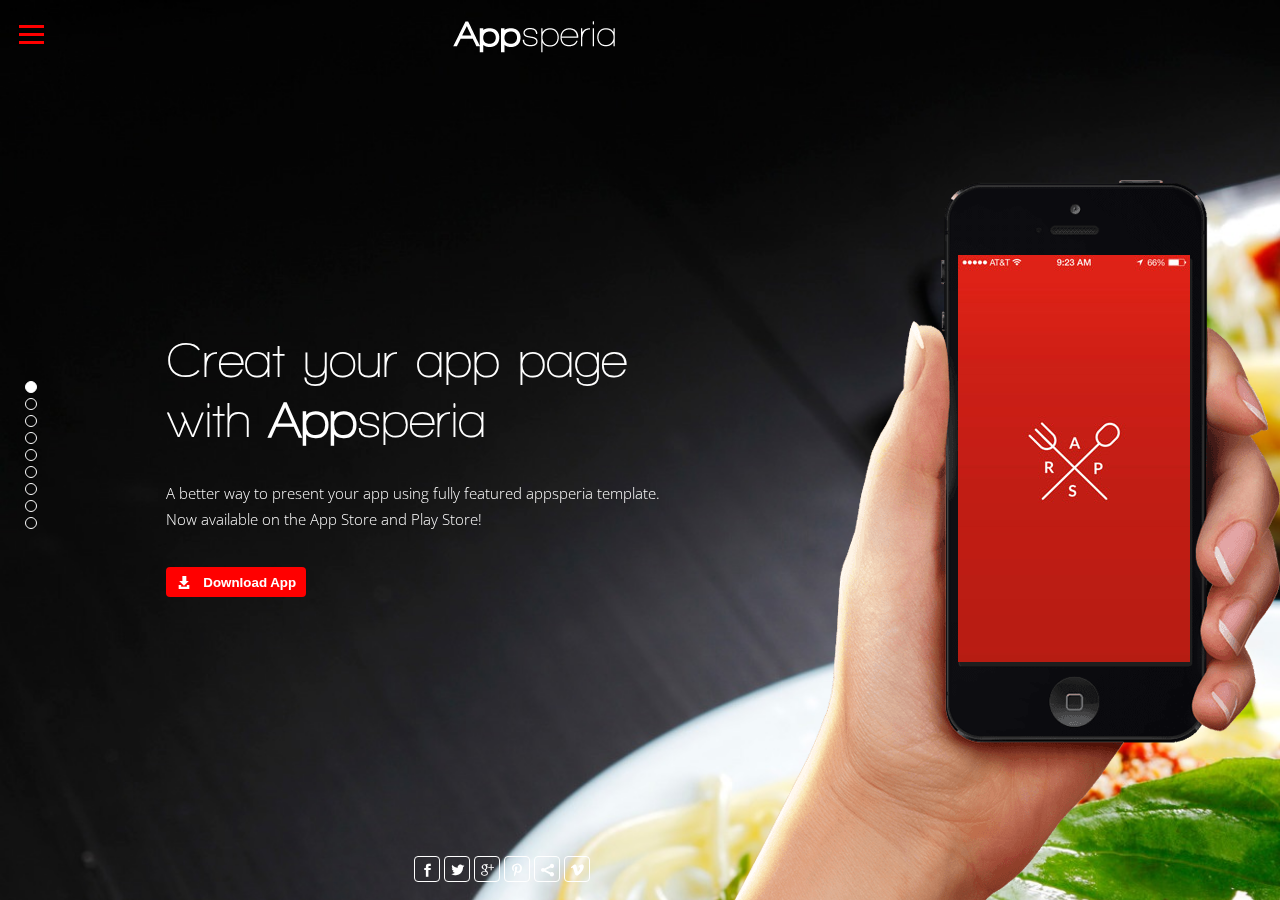
==== commit c146d892: "add sliding on screenshots section" ====
--- a/index.html
+++ b/index.html
@@ -104,7 +104,7 @@
                     consequatur aliquam soluta nulla, vero eligendi, voluptatem blanditiis. Totam vel ipsa magni. Error
                     asperiores vel atque dolorum?
                 </p>
-                <ul>
+                <ul id="features_gr1">
                     <li><a href="#">
                             <span class="icon flaticon-desktop1"></span>
                             Clean Design
@@ -127,7 +127,7 @@
                                 <span class="tooltip_bottom"></span>
                             </span></span></a></li>
                 </ul>
-                <ul>
+                <ul id="features_gr2">
                     <li><a href="#">
                             <span class="icon flaticon-interface19"></span>Well Documented
                             <span class="tooltip_text icon flaticon-interface19">Lorem ipsum dolor sit amet, consectetur
@@ -273,10 +273,82 @@
 
             </section>
             <section class="screenshots" id="screenshots_ctn">
-                <p>Screenshots</p>
-            </section>
+                <h2>Screenshots</h2>
+                <div class="instruction">
+                    <span class="icon flaticon-camera19">Present your app with AppSperia screenshots</span>
+                    <span class="icon flaticon-arrow96">Change images using side arrows or caption bullets</span>
+                    <span class="icon flaticon-laptop3">Navigate using keyboard arrows to change screenshots</span>
+                </div>
+                <ul class="screenshots_controls" id="screenshots_controls">
+                    <li class="screenshot1" id="id_screenshot1"></li>
+                    <li class="screenshot2" id="id_screenshot2"></li>
+                    <li class="screenshot3" id="id_screenshot3"></li>
+                    <li class="screenshot4" id="id_screenshot4"></li>
+                </ul>
+
+            </section>
+
+            <div class="screenshot_imgs">
+
+                <div class="screenshot1"><img src="images/screenshot1.jpg" alt=""></div>
+                <div class="screenshot2"><img src="images/screenshot2.jpg" alt=""></div>
+                <div class="screenshot3"><img src="images/screenshot3.jpg" alt=""></div>
+                <div class="screenshot4"><img src="images/screenshot4.jpg" alt=""></div>
+
+            </div>
             <section class="pricing" id="pricing_ctn">
-                <p>Pricing</p>
+                <h2><strong>Pricing</strong> Packages</h2>
+                <!-- <div id="pricing_pkgs"> -->
+                <div class="starter">
+                    <h3 class="package">Starter</h3>
+                    <div class="price"><span>$</span>5.99</div>
+                    <ul class="specs">
+                        <li>
+                            <span class="icon flaticon-circle10">free support</span>
+                        </li>
+                        <li>
+                            <span class="icon flaticon-circle10">100 features</span>
+                        </li>
+                        <li>
+                            <span class="icon flaticon-circle10">15 accounts</span>
+                        </li>
+                    </ul>
+                    <div class="buy">Buy now</div>
+                </div>
+
+                <div class="normal">
+                    <h3 class="package">Normal</h3>
+                    <div class="price"><span>$</span>9.99</div>
+                    <ul class="specs">
+                        <li>
+                            <span class="icon flaticon-circle10">free support</span>
+                        </li>
+                        <li>
+                            <span class="icon flaticon-circle10">120 features</span>
+                        </li>
+                        <li>
+                            <span class="icon flaticon-circle10">25 accounts</span>
+                        </li>
+                    </ul>
+                    <div class="buy">Buy now</div>
+                </div>
+                <div class="premium">
+                    <h3 class="package">Starter</h3>
+                    <div class="price"><span>$</span>12.99</div>
+                    <ul class="specs">
+                        <li>
+                            <span class="icon flaticon-circle10">free support</span>
+                        </li>
+                        <li>
+                            <span class="icon flaticon-circle10">150 features</span>
+                        </li>
+                        <li>
+                            <span class="icon flaticon-circle10">45 accounts</span>
+                        </li>
+                    </ul>
+                    <div class="buy">Buy now</div>
+                    <!-- </div> -->
+                </div>
             </section>
             <section class="download" id="download_ctn">
                 <h2><b>Download</b> the app</h2>
--- a/css/style.css
+++ b/css/style.css
@@ -240,7 +240,7 @@
 }
 main #section_dot {
   position: fixed;
-  top: 50%;
+  top: 40%;
   margin-left: 5px;
   z-index: 1;
   list-style-type: none;
@@ -345,9 +345,8 @@
   border-radius: 6px;
   padding: 5px;
   z-index: 1;
-  position: absolute;
-  bottom: 100%;
-  left: 50%;
+  position: fixed;
+  left: 20%;
   margin: 0 0 10px -167px;
   border-bottom: 10px solid white;
 }
@@ -361,6 +360,20 @@
   border-left: 10px solid transparent;
   border-right: 10px solid transparent;
   border-top: 10px solid white;
+}
+main #main_content section.features ul#features_gr1:nth-child(1) li a .tooltip_text {
+  bottom: 38%;
+}
+main #main_content section.features ul#features_gr1:nth-child(2) a .tooltip_text {
+  bottom: 36%;
+}
+main #main_content section.features ul#features_gr1:nth-child(3) a .tooltip_text {
+  bottom: 34%;
+}
+main #main_content section.features ul#features_gr2 li a .tooltip_text {
+  position: absolute;
+  bottom: 100%;
+  left: 50%;
 }
 main #main_content section.about ul {
   margin: 0;
@@ -448,6 +461,109 @@
   width: 10px;
   height: 10px;
   margin-right: 10px;
+}
+main #main_content section.pricing h2 {
+  text-align: center;
+}
+main #main_content section.pricing div {
+  float: left;
+  width: 31%;
+  background-color: rgba(0, 0, 0, 0.3);
+  border-radius: 4px;
+  text-align: center;
+  margin-right: 2%;
+}
+main #main_content section.pricing div h3.package {
+  background: rgba(0, 0, 0, 0.2);
+  margin-bottom: 20px;
+  font-size: 15px;
+  font-size: 22px;
+  padding: 20px 0;
+  margin: 0;
+  border-radius: 4px;
+}
+main #main_content section.pricing div h3.package:hover,
+main #main_content section.pricing div div.buy:hover {
+  background-color: red;
+}
+main #main_content section.pricing div h3.package:hover ~ div.buy,
+main #main_content section.pricing div div.buy:hover ~ h3.package {
+  background-color: red;
+}
+main #main_content section.pricing div div.price {
+  width: 100%;
+  font-size: 28px;
+  line-height: 32px;
+  margin-bottom: 25px;
+}
+main #main_content section.pricing div div.price span {
+  font-size: 21px;
+}
+main #main_content section.pricing div ul {
+  list-style-type: none;
+  margin: 0;
+  padding: 0;
+  margin-bottom: 25px;
+}
+main #main_content section.pricing div ul li {
+  padding-bottom: 10px;
+}
+main #main_content section.pricing div ul li span {
+  font-weight: normal;
+}
+main #main_content section.pricing div ul li span::before {
+  color: red;
+  margin-right: 10px;
+  line-height: 21px;
+  font-weight: normal;
+}
+main #main_content section.pricing div .buy {
+  background: rgba(0, 0, 0, 0.2);
+  padding: 20px 0;
+  font-weight: 700;
+  width: 100%;
+}
+main #main_content section.screenshots h2 {
+  display: block;
+}
+main #main_content section.screenshots div.instruction span {
+  display: block;
+  padding-bottom: 15px;
+}
+main #main_content section.screenshots div.instruction span::before {
+  color: red;
+  margin-right: 10px;
+  line-height: 21px;
+  font-weight: normal;
+}
+main #main_content section.screenshots #screenshots_controls {
+  list-style-type: none;
+  margin-left: -40px;
+}
+main #main_content section.screenshots #screenshots_controls .scr_active {
+  background-color: white;
+}
+main #main_content section.screenshots #screenshots_controls li {
+  display: inline-block;
+  border: 1px solid white;
+  border-radius: 50%;
+  width: 10px;
+  height: 10px;
+  margin-right: 10px;
+}
+main #main_content .screenshot_imgs {
+  position: fixed;
+  top: 20%;
+  right: 15%;
+  left: auto;
+  margin-top: 75px;
+  margin-right: 90px;
+  display: none;
+  transition: transform 350ms ease-in-out;
+  width: 232px;
+}
+main #main_content .screenshot_imgs div {
+  width: 100%;
 }
 main #main_content section.download button {
   padding-bottom: 10px;
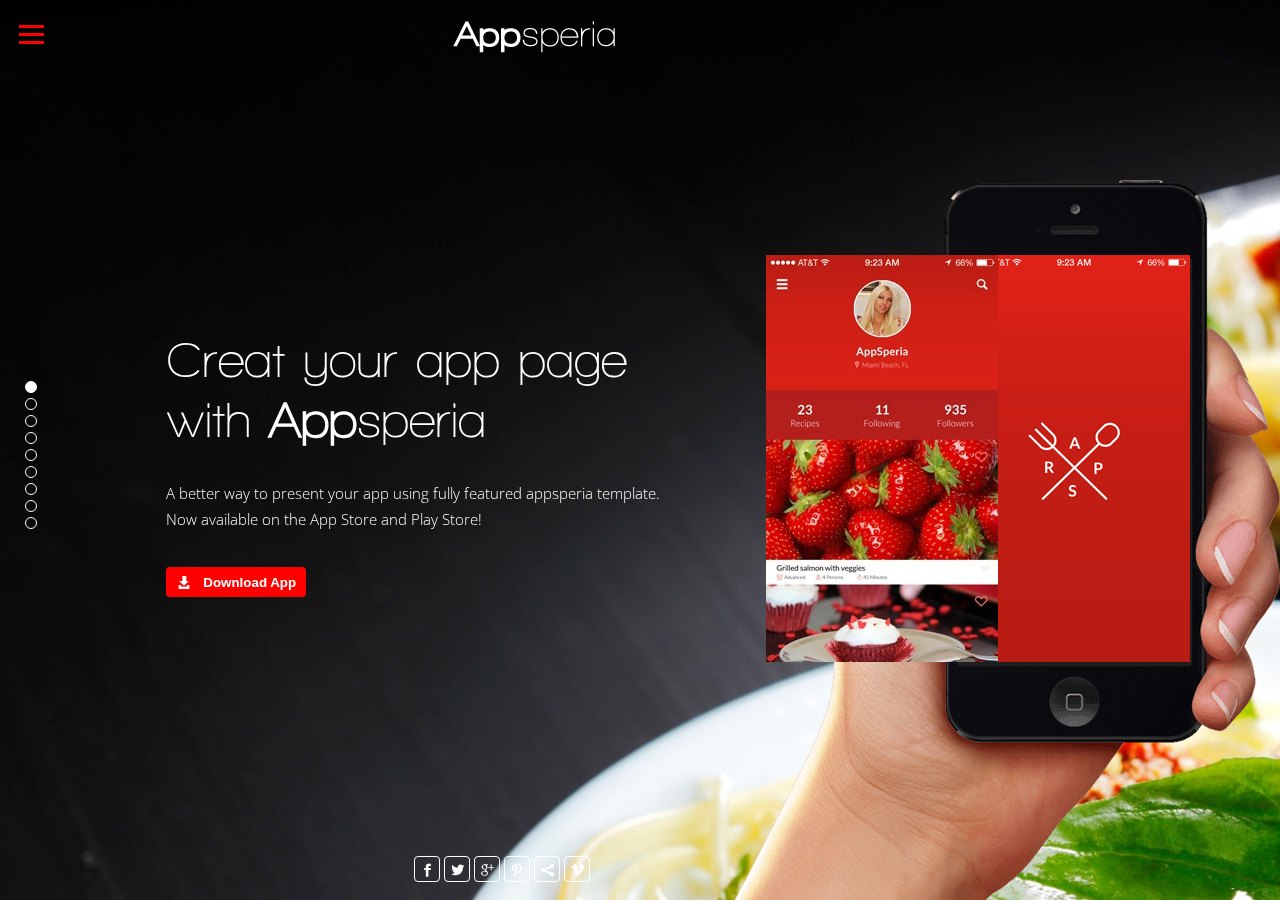
==== commit a8b7e093: "fixing overflowed images in screenshots section" ====
--- a/index.html
+++ b/index.html
@@ -285,17 +285,17 @@
                     <li class="screenshot3" id="id_screenshot3"></li>
                     <li class="screenshot4" id="id_screenshot4"></li>
                 </ul>
-
-            </section>
-
-            <div class="screenshot_imgs">
-
-                <div class="screenshot1"><img src="images/screenshot1.jpg" alt=""></div>
-                <div class="screenshot2"><img src="images/screenshot2.jpg" alt=""></div>
-                <div class="screenshot3"><img src="images/screenshot3.jpg" alt=""></div>
-                <div class="screenshot4"><img src="images/screenshot4.jpg" alt=""></div>
-
-            </div>
+                <div class="screenshot_imgs">
+                    <div class="wrapper_screenshot_imgs">
+                        <div class="screenshot1"><img src="images/screenshot1.jpg" alt=""></div>
+                        <div class="screenshot2"><img src="images/screenshot2.jpg" alt=""></div>
+                        <div class="screenshot3"><img src="images/screenshot3.jpg" alt=""></div>
+                        <div class="screenshot4"><img src="images/screenshot4.jpg" alt=""></div>
+                    </div>
+                </div>
+            </section>
+
+
             <section class="pricing" id="pricing_ctn">
                 <h2><strong>Pricing</strong> Packages</h2>
                 <!-- <div id="pricing_pkgs"> -->
--- a/css/style.css
+++ b/css/style.css
@@ -558,12 +558,16 @@
   left: auto;
   margin-top: 75px;
   margin-right: 90px;
-  display: none;
+  overflow: hidden;
+}
+main #main_content .screenshot_imgs div {
+  width: 100%;
+}
+main #main_content .screenshot_imgs .wrapper_screenshot_imgs {
+  display: flex;
+  flex-wrap: nowrap;
   transition: transform 350ms ease-in-out;
   width: 232px;
-}
-main #main_content .screenshot_imgs div {
-  width: 100%;
 }
 main #main_content section.download button {
   padding-bottom: 10px;
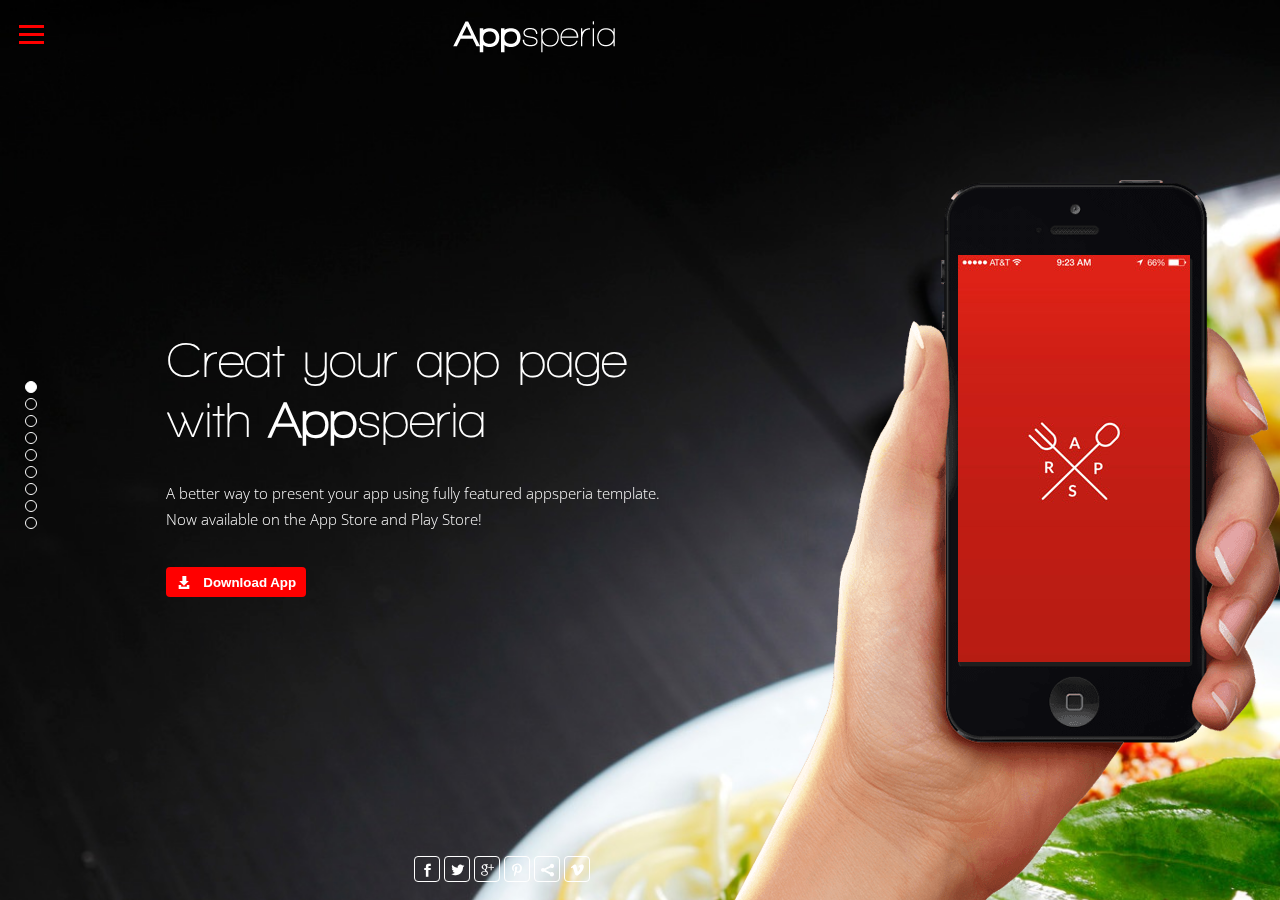
==== commit 4cc12813: "adding arrow left, right control for screenshots section" ====
--- a/index.html
+++ b/index.html
@@ -287,10 +287,10 @@
                 </ul>
                 <div class="screenshot_imgs">
                     <div class="wrapper_screenshot_imgs">
-                        <div class="screenshot1"><img src="images/screenshot1.jpg" alt=""></div>
-                        <div class="screenshot2"><img src="images/screenshot2.jpg" alt=""></div>
-                        <div class="screenshot3"><img src="images/screenshot3.jpg" alt=""></div>
-                        <div class="screenshot4"><img src="images/screenshot4.jpg" alt=""></div>
+                        <div class="screenshot1"><img id="screenshot1" src="images/screenshot1.jpg" alt=""></div>
+                        <div class="screenshot2"><img id="screenshot2" src="images/screenshot2.jpg" alt=""></div>
+                        <div class="screenshot3"><img id="screenshot3" src="images/screenshot3.jpg" alt=""></div>
+                        <div class="screenshot4"><img id="screenshot4" src="images/screenshot4.jpg" alt=""></div>
                     </div>
                 </div>
             </section>
--- a/css/style.css
+++ b/css/style.css
@@ -551,7 +551,7 @@
   height: 10px;
   margin-right: 10px;
 }
-main #main_content .screenshot_imgs {
+main #main_content section.screenshots .screenshot_imgs {
   position: fixed;
   top: 20%;
   right: 15%;
@@ -560,11 +560,11 @@
   margin-right: 90px;
   overflow: hidden;
 }
-main #main_content .screenshot_imgs div {
+main #main_content section.screenshots .screenshot_imgs div {
   width: 100%;
 }
-main #main_content .screenshot_imgs .wrapper_screenshot_imgs {
-  display: flex;
+main #main_content section.screenshots .screenshot_imgs .wrapper_screenshot_imgs {
+  display: none;
   flex-wrap: nowrap;
   transition: transform 350ms ease-in-out;
   width: 232px;
@@ -718,12 +718,18 @@
   main #main_content {
     left: 13%;
   }
+  main #main_content section.screenshots .screenshot_imgs {
+    right: 0;
+  }
 }
 @media (max-width: 870px) {
   main .phone_wrap {
     display: none;
   }
   main #section_dot {
+    display: none;
+  }
+  main section.screenshots .screenshot_imgs {
     display: none;
   }
 }
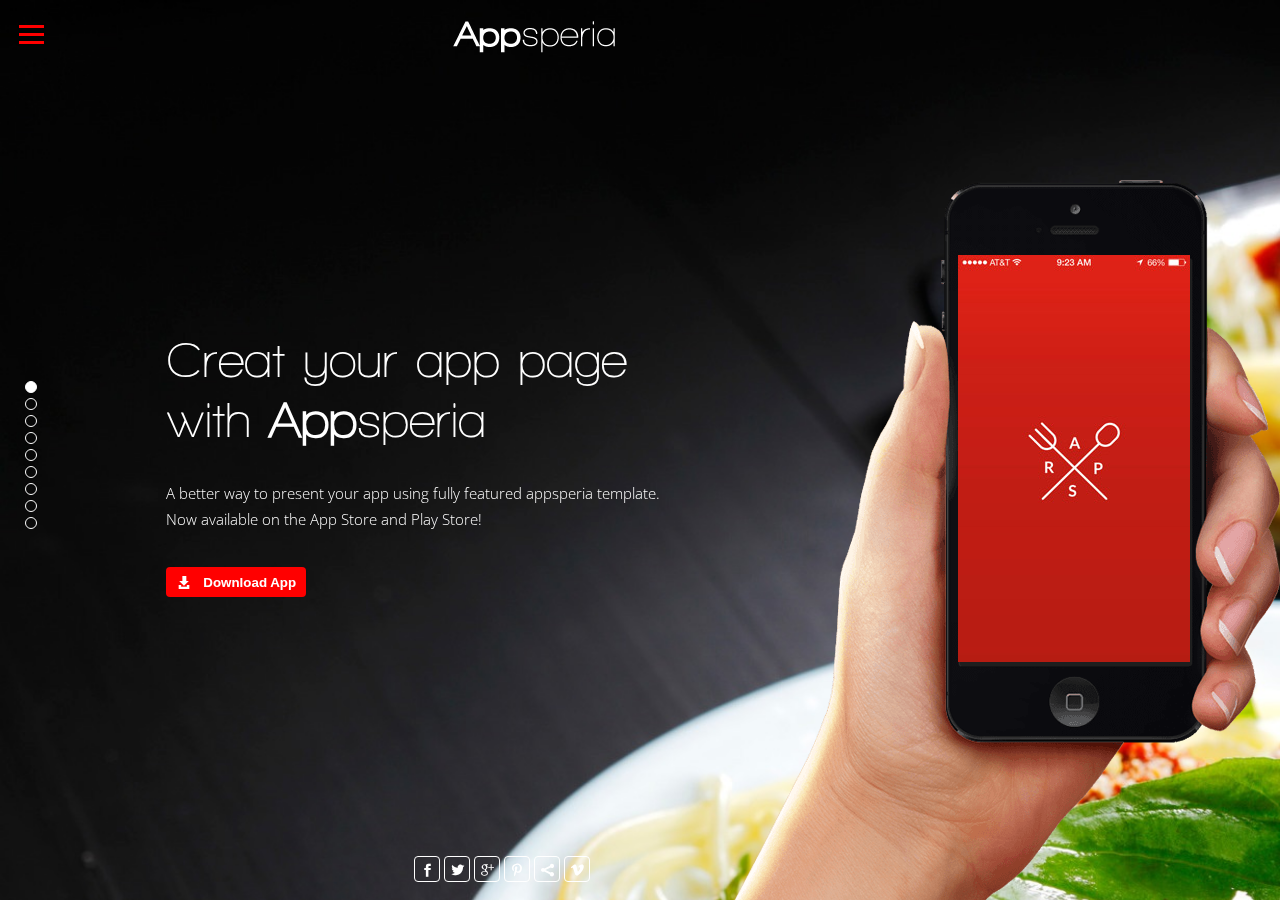
==== commit 0ffa1bba: "adding localStorage for contact form and adding menu_item click event" ====
--- a/index.html
+++ b/index.html
@@ -27,32 +27,32 @@
         <div class="menu_bar">
             <div class="menu_logo"><img src="images/menu-logo.png" alt=""></div>
             <div class="menu_items">
-                <div>
+                <div class="menu_item" id="menu_home">
 
                     <a href="">
                         <span class="icons flaticon-house3"></span>Home</a>
                 </div>
-                <div>
+                <div class="menu_item" id="menu_features">
                     <a href="">
                         <span class="icons flaticon-drawer1"></span>
                         Features
                     </a>
                 </div>
-                <div>
+                <div class="menu_item" id="menu_about">
 
                     <a href="">
                         <span class="icons flaticon-key9"></span>
                         About
                     </a>
                 </div>
-                <div>
+                <div class="menu_item" id="menu_video">
                     <a href=""><span class="icons flaticon-key9"></span>Video</a>
                 </div>
-                <div><a href=""><span class="icons flaticon-comment2"></span>Clients</a></div>
-                <div><a href=""><span class="icons flaticon-camera19"></span>Screenshots</a></div>
-                <div><a href=""><span class="icons flaticon-tag10"></span>Pricing</a></div>
-                <div><a href=""><span class="icons flaticon-download11"></span>Download</a></div>
-                <div><a href=""><span class="icons flaticon-small72"></span>Contact</a></div>
+                <div class="menu_item" id="menu_feedback"><a href=""><span class="icons flaticon-comment2"></span>Clients</a></div>
+                <div class="menu_item" id="menu_screenshots"><a href=""><span class="icons flaticon-camera19"></span>Screenshots</a></div>
+                <div class="menu_item" id="menu_pricing"><a href=""><span class="icons flaticon-tag10"></span>Pricing</a></div>
+                <div class="menu_item" id="menu_download"><a href=""><span class="icons flaticon-download11"></span>Download</a></div>
+                <div class="menu_item" id="menu_contact"><a href=""><span class="icons flaticon-small72"></span>Contact</a></div>
             </div>
         </div>
     </nav>
@@ -420,9 +420,9 @@
                         </div>
                     </li>
                 </ul>
-                <form action="" id="contact_form">
-
-                </form>
+                <div action="" id="contact_form">
+
+                </div>
             </section>
         </div>
 
--- a/css/style.css
+++ b/css/style.css
@@ -652,7 +652,8 @@
   width: 100%;
 }
 main #main_content section.contact #contact_form input,
-main #main_content section.contact #contact_form textarea {
+main #main_content section.contact #contact_form textarea,
+main #main_content section.contact #contact_form div {
   float: left;
   width: 47%;
   border-radius: 4px;
@@ -667,10 +668,31 @@
   font-size: 13px;
   font-weight: 300;
 }
+main #main_content section.contact #contact_form #name_warning,
+main #main_content section.contact #contact_form #email_warning,
+main #main_content section.contact #contact_form #message_warning {
+  color: transparent;
+  background: none;
+}
+main #main_content section.contact #contact_form #sending_result {
+  background: none;
+  width: 97%;
+  margin-left: 0;
+  margin-top: 10px;
+  padding-left: 0;
+  font-size: 20px;
+}
 main #main_content section.contact #contact_form textarea {
   width: 97%;
   height: 70px;
   resize: none;
+}
+main #main_content section.contact #contact_form #message_warning {
+  width: 97%;
+  margin-bottom: 0;
+  padding-bottom: 0;
+  margin-top: 0;
+  padding-top: 5px;
 }
 @media (min-width: 1400px) {
   main .phone_wrap #hand_phone {
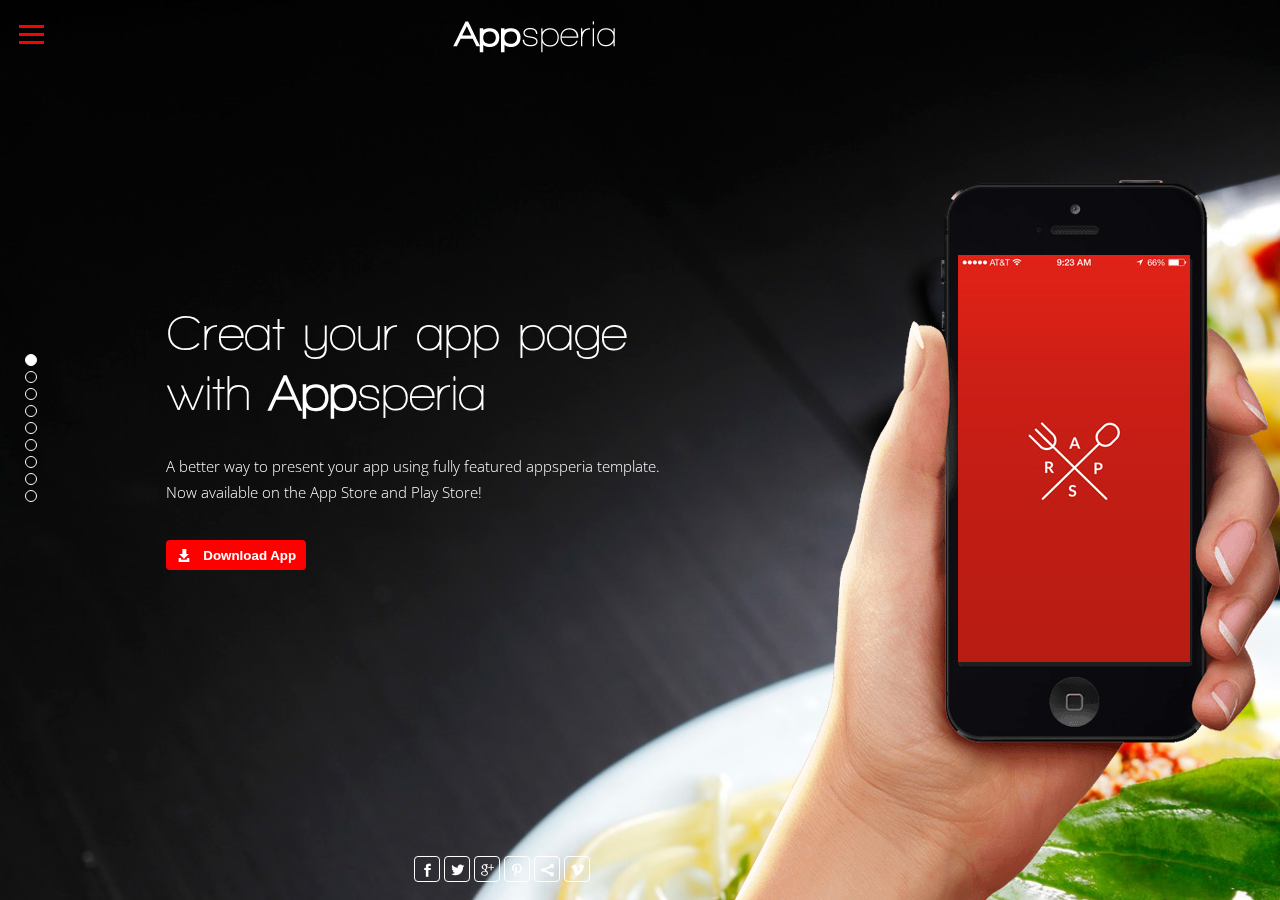
==== commit 4b9d2bea: "fixing hover on section pricing" ====
--- a/index.html
+++ b/index.html
@@ -333,7 +333,7 @@
                     <div class="buy">Buy now</div>
                 </div>
                 <div class="premium">
-                    <h3 class="package">Starter</h3>
+                    <h3 class="package">Premium</h3>
                     <div class="price"><span>$</span>12.99</div>
                     <ul class="specs">
                         <li>
--- a/css/style.css
+++ b/css/style.css
@@ -240,7 +240,7 @@
 }
 main #section_dot {
   position: fixed;
-  top: 40%;
+  top: 37%;
   margin-left: 5px;
   z-index: 1;
   list-style-type: none;
@@ -258,7 +258,7 @@
 }
 main #main_content {
   position: fixed;
-  top: 30%;
+  top: 27%;
   left: 23%;
   height: 100vh;
   overflow: hidden;
@@ -361,14 +361,14 @@
   border-right: 10px solid transparent;
   border-top: 10px solid white;
 }
-main #main_content section.features ul#features_gr1:nth-child(1) li a .tooltip_text {
-  bottom: 38%;
-}
-main #main_content section.features ul#features_gr1:nth-child(2) a .tooltip_text {
+main #main_content section.features ul#features_gr1 li:nth-child(1) a .tooltip_text {
+  bottom: 42%;
+}
+main #main_content section.features ul#features_gr1 li:nth-child(2) a .tooltip_text {
+  bottom: 39%;
+}
+main #main_content section.features ul#features_gr1 li:nth-child(3) a .tooltip_text {
   bottom: 36%;
-}
-main #main_content section.features ul#features_gr1:nth-child(3) a .tooltip_text {
-  bottom: 34%;
 }
 main #main_content section.features ul#features_gr2 li a .tooltip_text {
   position: absolute;
@@ -482,14 +482,6 @@
   margin: 0;
   border-radius: 4px;
 }
-main #main_content section.pricing div h3.package:hover,
-main #main_content section.pricing div div.buy:hover {
-  background-color: red;
-}
-main #main_content section.pricing div h3.package:hover ~ div.buy,
-main #main_content section.pricing div div.buy:hover ~ h3.package {
-  background-color: red;
-}
 main #main_content section.pricing div div.price {
   width: 100%;
   font-size: 28px;
@@ -522,6 +514,12 @@
   padding: 20px 0;
   font-weight: 700;
   width: 100%;
+}
+main #main_content section.pricing div:hover h3.package {
+  background-color: red;
+}
+main #main_content section.pricing div:hover div.buy {
+  background-color: red;
 }
 main #main_content section.screenshots h2 {
   display: block;
@@ -669,18 +667,20 @@
   font-weight: 300;
 }
 main #main_content section.contact #contact_form #name_warning,
-main #main_content section.contact #contact_form #email_warning,
-main #main_content section.contact #contact_form #message_warning {
+main #main_content section.contact #contact_form #email_warning {
   color: transparent;
   background: none;
+  margin: 0;
+  padding: 0;
+  padding-bottom: 5px;
 }
 main #main_content section.contact #contact_form #sending_result {
   background: none;
   width: 97%;
-  margin-left: 0;
-  margin-top: 10px;
-  padding-left: 0;
-  font-size: 20px;
+  margin: 0px;
+  padding: 0;
+  font-size: 16px;
+  color: aqua;
 }
 main #main_content section.contact #contact_form textarea {
   width: 97%;
@@ -689,8 +689,10 @@
 }
 main #main_content section.contact #contact_form #message_warning {
   width: 97%;
+  color: transparent;
+  background: none;
   margin-bottom: 0;
-  padding-bottom: 0;
+  padding-bottom: 10px;
   margin-top: 0;
   padding-top: 5px;
 }
@@ -773,6 +775,7 @@
   }
   main #main_content {
     left: 15%;
+    top: 18%;
   }
   main #main_content section h2 {
     text-align: center;
@@ -784,8 +787,14 @@
   main #main_content section.about ul {
     font-size: 3vw;
   }
+  main #main_content section.video iframe {
+    max-width: 33vh;
+  }
+  main #main_content section.pricing div ul li span {
+    font-size: 12px;
+  }
   main #main_content section.contact ul {
-    margin-right: 30px;
+    margin-right: 20px;
   }
   main #main_content section.contact #submit_btn {
     display: block;
